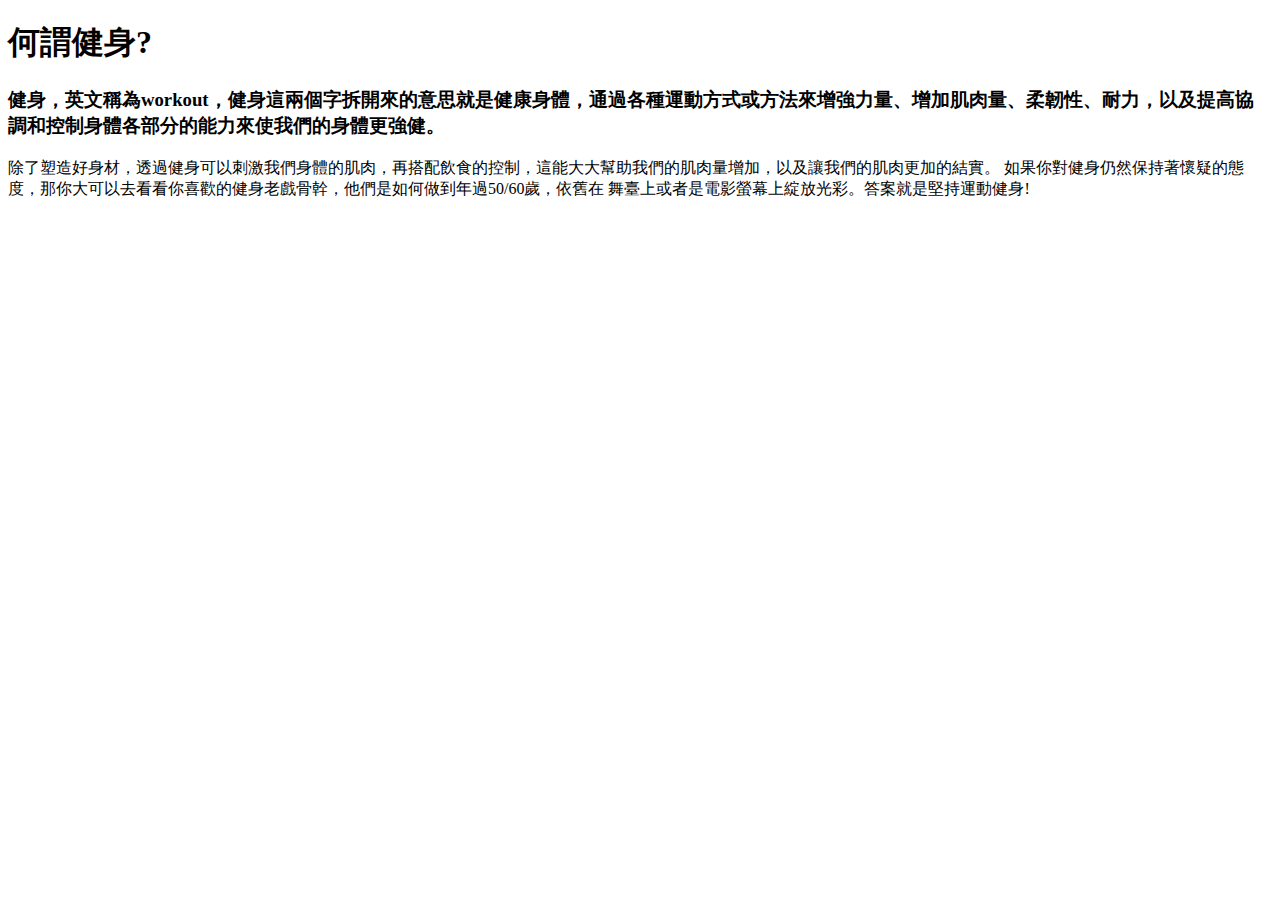
==== index.html @ 2b418357 "html" ====
<!DOCTYPE html>
<html lang="zh-Hant">
<head>
    <meta charset="utf-8">
    <title>健身網站</title>
</head>

<body>
    <!-- 註解語法 -->
    <!-- 顯示資訊 -->
    <h1>何謂健身?</h1>

    <h3>健身，英文稱為workout，健身這兩個字拆開來的意思就是健康身體，通過各種運動方式或方法來增強力量、增加肌肉量、柔韌性、耐力，以及提高協調和控制身體各部分的能力來使我們的身體更強健。</h3>

    <p>除了塑造好身材，透過健身可以刺激我們身體的肌肉，再搭配飲食的控制，這能大大幫助我們的肌肉量增加，以及讓我們的肌肉更加的結實。

    如果你對健身仍然保持著懷疑的態度，那你大可以去看看你喜歡的健身老戲骨幹，他們是如何做到年過50/60歲，依舊在
    舞臺上或者是電影螢幕上綻放光彩。答案就是堅持運動健身!</p>
</body>

</html>
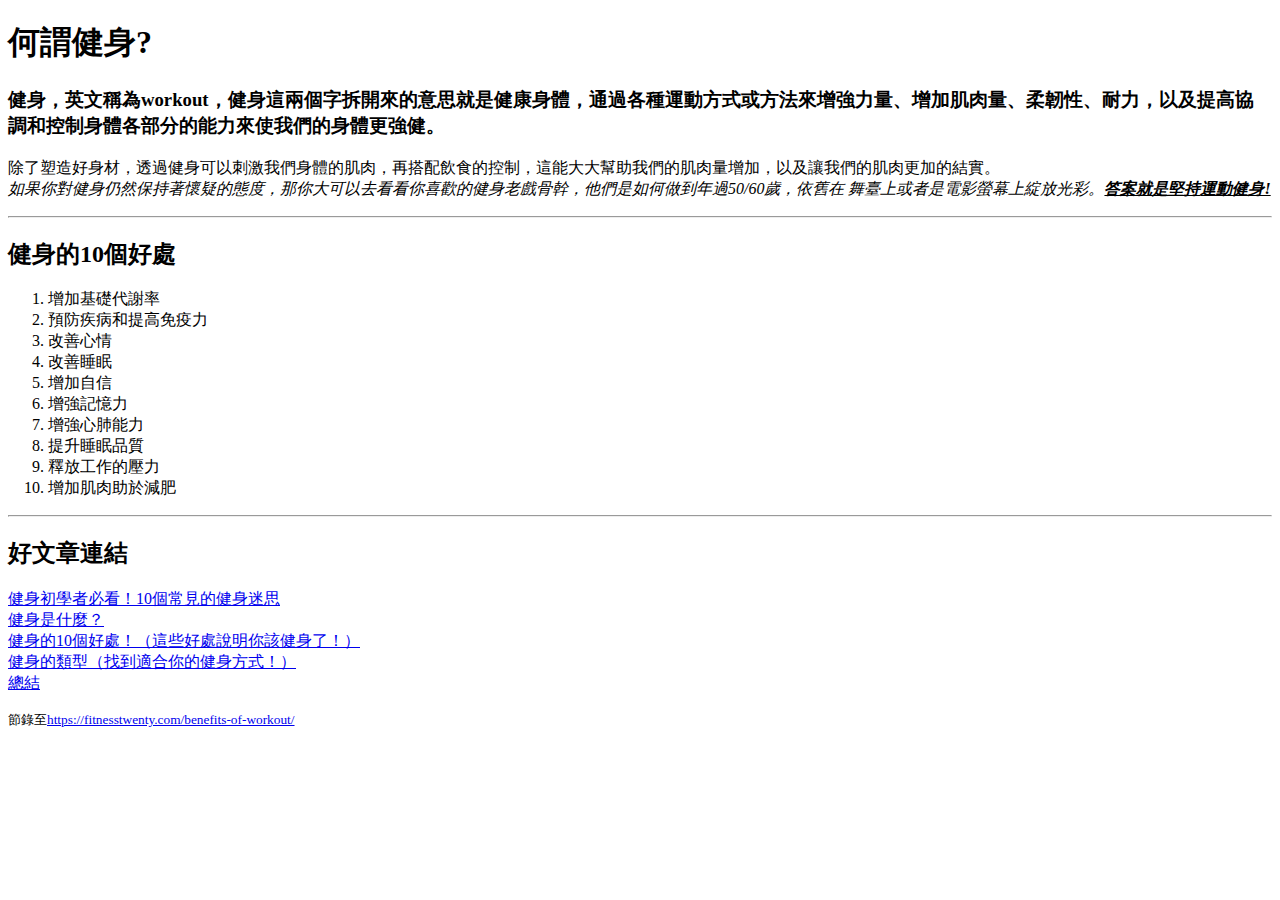
==== commit 4a87ee13: "完成基礎網頁到a標籤" ====
--- a/index.html
+++ b/index.html
@@ -12,10 +12,33 @@
 
     <h3>健身，英文稱為workout，健身這兩個字拆開來的意思就是健康身體，通過各種運動方式或方法來增強力量、增加肌肉量、柔韌性、耐力，以及提高協調和控制身體各部分的能力來使我們的身體更強健。</h3>
 
-    <p>除了塑造好身材，透過健身可以刺激我們身體的肌肉，再搭配飲食的控制，這能大大幫助我們的肌肉量增加，以及讓我們的肌肉更加的結實。
+    <p>除了塑造好身材，透過健身可以刺激我們身體的肌肉，再搭配飲食的控制，這能大大幫助我們的肌肉量增加，以及讓我們的肌肉更加的結實。<br>
 
-    如果你對健身仍然保持著懷疑的態度，那你大可以去看看你喜歡的健身老戲骨幹，他們是如何做到年過50/60歲，依舊在
-    舞臺上或者是電影螢幕上綻放光彩。答案就是堅持運動健身!</p>
+    <em>如果你對健身仍然保持著懷疑的態度，那你大可以去看看你喜歡的健身老戲骨幹，他們是如何做到年過50/60歲，依舊在
+    舞臺上或者是電影螢幕上綻放光彩。<b><u>答案就是堅持<span>運動健身!</span></u></b></em></p>
+    <hr>
+    <h2>健身的10個好處</h2>
+    <ol>
+        <li>增加基礎代謝率</li>
+        <li>預防疾病和提高免疫力</li>
+        <li>改善心情</li>
+        <li>改善睡眠</li>
+        <li>增加自信</li>
+        <li>增強記憶力</li>
+        <li>增強心肺能力</li>
+        <li>提升睡眠品質</li>
+        <li>釋放工作的壓力</li>
+        <li>增加肌肉助於減肥</li>
+    </ol>
+    <hr>
+    <h2>好文章連結</h2>
+    <a href="https://www.fe-amart.com.tw/index.php/life-style/life-info/secret-recipe/hero-6" target="_blank">健身初學者必看！10個常見的健身迷思</a><br>
+    <a href="https://fitnesstwenty.com/benefits-of-workout/#%E5%81%A5%E8%BA%AB%E6%98%AF%E4%BB%80%E9%BA%BC%EF%BC%9F" target="_blank">健身是什麼？</a><br>
+    <a href="https://fitnesstwenty.com/benefits-of-workout/#%E5%81%A5%E8%BA%AB%E7%9A%8410%E5%80%8B%E5%A5%BD%E8%99%95%EF%BC%81%EF%BC%88%E9%80%99%E4%BA%9B%E5%A5%BD%E8%99%95%E8%AA%AA%E6%98%8E%E4%BD%A0%E8%A9%B2%E5%81%A5%E8%BA%AB%E4%BA%86%EF%BC%81%EF%BC%89" target="_blank">健身的10個好處！（這些好處說明你該健身了！）</a><br>
+    <a href="https://fitnesstwenty.com/benefits-of-workout/#%E5%81%A5%E8%BA%AB%E7%9A%84%E9%A1%9E%E5%9E%8B%EF%BC%88%E6%89%BE%E5%88%B0%E9%81%A9%E5%90%88%E4%BD%A0%E7%9A%84%E5%81%A5%E8%BA%AB%E6%96%B9%E5%BC%8F%EF%BC%81%EF%BC%89" target="_blank">健身的類型（找到適合你的健身方式！）</a><br>
+    <a href="https://fitnesstwenty.com/benefits-of-workout/#%E7%B8%BD%E7%B5%90" target="_blank">總結</a>
+
+    <p><small>節錄至<a href="https://fitnesstwenty.com/benefits-of-workout/" target="_blank">https://fitnesstwenty.com/benefits-of-workout/</a></small></p>
 </body>
 
 </html>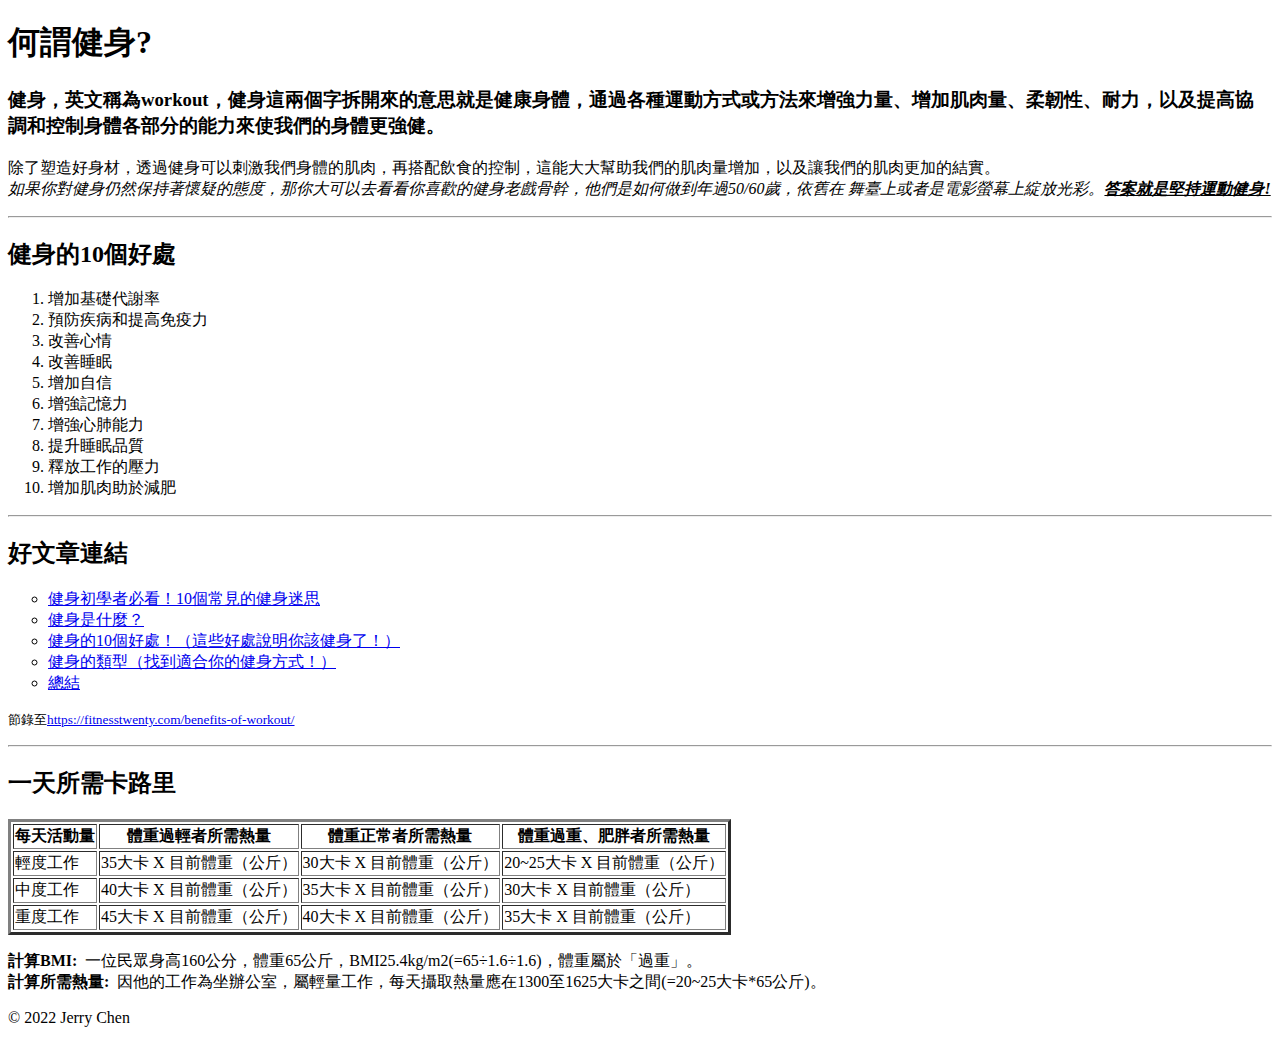
==== commit cebc5c61: "chapter1 finish" ====
--- a/index.html
+++ b/index.html
@@ -32,13 +32,57 @@
     </ol>
     <hr>
     <h2>好文章連結</h2>
-    <a href="https://www.fe-amart.com.tw/index.php/life-style/life-info/secret-recipe/hero-6" target="_blank">健身初學者必看！10個常見的健身迷思</a><br>
-    <a href="https://fitnesstwenty.com/benefits-of-workout/#%E5%81%A5%E8%BA%AB%E6%98%AF%E4%BB%80%E9%BA%BC%EF%BC%9F" target="_blank">健身是什麼？</a><br>
-    <a href="https://fitnesstwenty.com/benefits-of-workout/#%E5%81%A5%E8%BA%AB%E7%9A%8410%E5%80%8B%E5%A5%BD%E8%99%95%EF%BC%81%EF%BC%88%E9%80%99%E4%BA%9B%E5%A5%BD%E8%99%95%E8%AA%AA%E6%98%8E%E4%BD%A0%E8%A9%B2%E5%81%A5%E8%BA%AB%E4%BA%86%EF%BC%81%EF%BC%89" target="_blank">健身的10個好處！（這些好處說明你該健身了！）</a><br>
-    <a href="https://fitnesstwenty.com/benefits-of-workout/#%E5%81%A5%E8%BA%AB%E7%9A%84%E9%A1%9E%E5%9E%8B%EF%BC%88%E6%89%BE%E5%88%B0%E9%81%A9%E5%90%88%E4%BD%A0%E7%9A%84%E5%81%A5%E8%BA%AB%E6%96%B9%E5%BC%8F%EF%BC%81%EF%BC%89" target="_blank">健身的類型（找到適合你的健身方式！）</a><br>
-    <a href="https://fitnesstwenty.com/benefits-of-workout/#%E7%B8%BD%E7%B5%90" target="_blank">總結</a>
+    <ul style="list-style-type:circle">
 
+        <li><a href="https://www.fe-amart.com.tw/index.php/life-style/life-info/secret-recipe/hero-6" target="_blank">健身初學者必看！10個常見的健身迷思</a><br></li>
+        <li><a href="https://fitnesstwenty.com/benefits-of-workout/#%E5%81%A5%E8%BA%AB%E6%98%AF%E4%BB%80%E9%BA%BC%EF%BC%9F" target="_blank">健身是什麼？</a><br></li>
+        <li><a href="https://fitnesstwenty.com/benefits-of-workout/#%E5%81%A5%E8%BA%AB%E7%9A%8410%E5%80%8B%E5%A5%BD%E8%99%95%EF%BC%81%EF%BC%88%E9%80%99%E4%BA%9B%E5%A5%BD%E8%99%95%E8%AA%AA%E6%98%8E%E4%BD%A0%E8%A9%B2%E5%81%A5%E8%BA%AB%E4%BA%86%EF%BC%81%EF%BC%89" target="_blank">健身的10個好處！（這些好處說明你該健身了！）</a><br></li>
+        <li><a href="https://fitnesstwenty.com/benefits-of-workout/#%E5%81%A5%E8%BA%AB%E7%9A%84%E9%A1%9E%E5%9E%8B%EF%BC%88%E6%89%BE%E5%88%B0%E9%81%A9%E5%90%88%E4%BD%A0%E7%9A%84%E5%81%A5%E8%BA%AB%E6%96%B9%E5%BC%8F%EF%BC%81%EF%BC%89" target="_blank">健身的類型（找到適合你的健身方式！）</a><br></li>
+        <li><a href="https://fitnesstwenty.com/benefits-of-workout/#%E7%B8%BD%E7%B5%90" target="_blank">總結</a></li>
+    
+    </ul>
     <p><small>節錄至<a href="https://fitnesstwenty.com/benefits-of-workout/" target="_blank">https://fitnesstwenty.com/benefits-of-workout/</a></small></p>
+
+    <hr>
+    <h2>一天所需卡路里</h2>
+    <table border="3">
+        <thead>
+            <tr>
+                <th>每天活動量</th>
+                <th>體重過輕者所需熱量</th>
+                <th>體重正常者所需熱量</th>
+                <th>體重過重、肥胖者所需熱量</th>
+            </tr>
+        </thead>
+        <tbody>
+            <tr>			
+                <td>輕度工作</td>
+                <td>35大卡 X 目前體重（公斤）</td>
+                <td>30大卡 X 目前體重（公斤）</td>
+                <td>20~25大卡 X 目前體重（公斤）</td>
+            </tr>
+            <tr>
+                <td>中度工作</td>
+                <td>40大卡 X 目前體重（公斤）</td>
+                <td>35大卡 X 目前體重（公斤）</td>
+                <td>30大卡 X 目前體重（公斤）</td>
+            </tr>
+            <tr>
+                <td>重度工作</td>
+                <td>45大卡 X 目前體重（公斤）</td>
+                <td>40大卡 X 目前體重（公斤）</td>
+                <td>35大卡 X 目前體重（公斤）</td>
+            </tr>
+        </tbody>
+    </table>
+    <p>
+        <b>計算BMI:</b>&nbsp;
+            一位民眾身高160公分，體重65公斤，BMI25.4kg/m2(=65÷1.6÷1.6)，體重屬於「過重」。<br>
+        <b>計算所需熱量:</b>&nbsp;
+            因他的工作為坐辦公室，屬輕量工作，每天攝取熱量應在1300至1625大卡之間(=20~25大卡*65公斤)。
+    </p>
+
+    <p>&copy; 2022 Jerry Chen</p>
 </body>
 
 </html>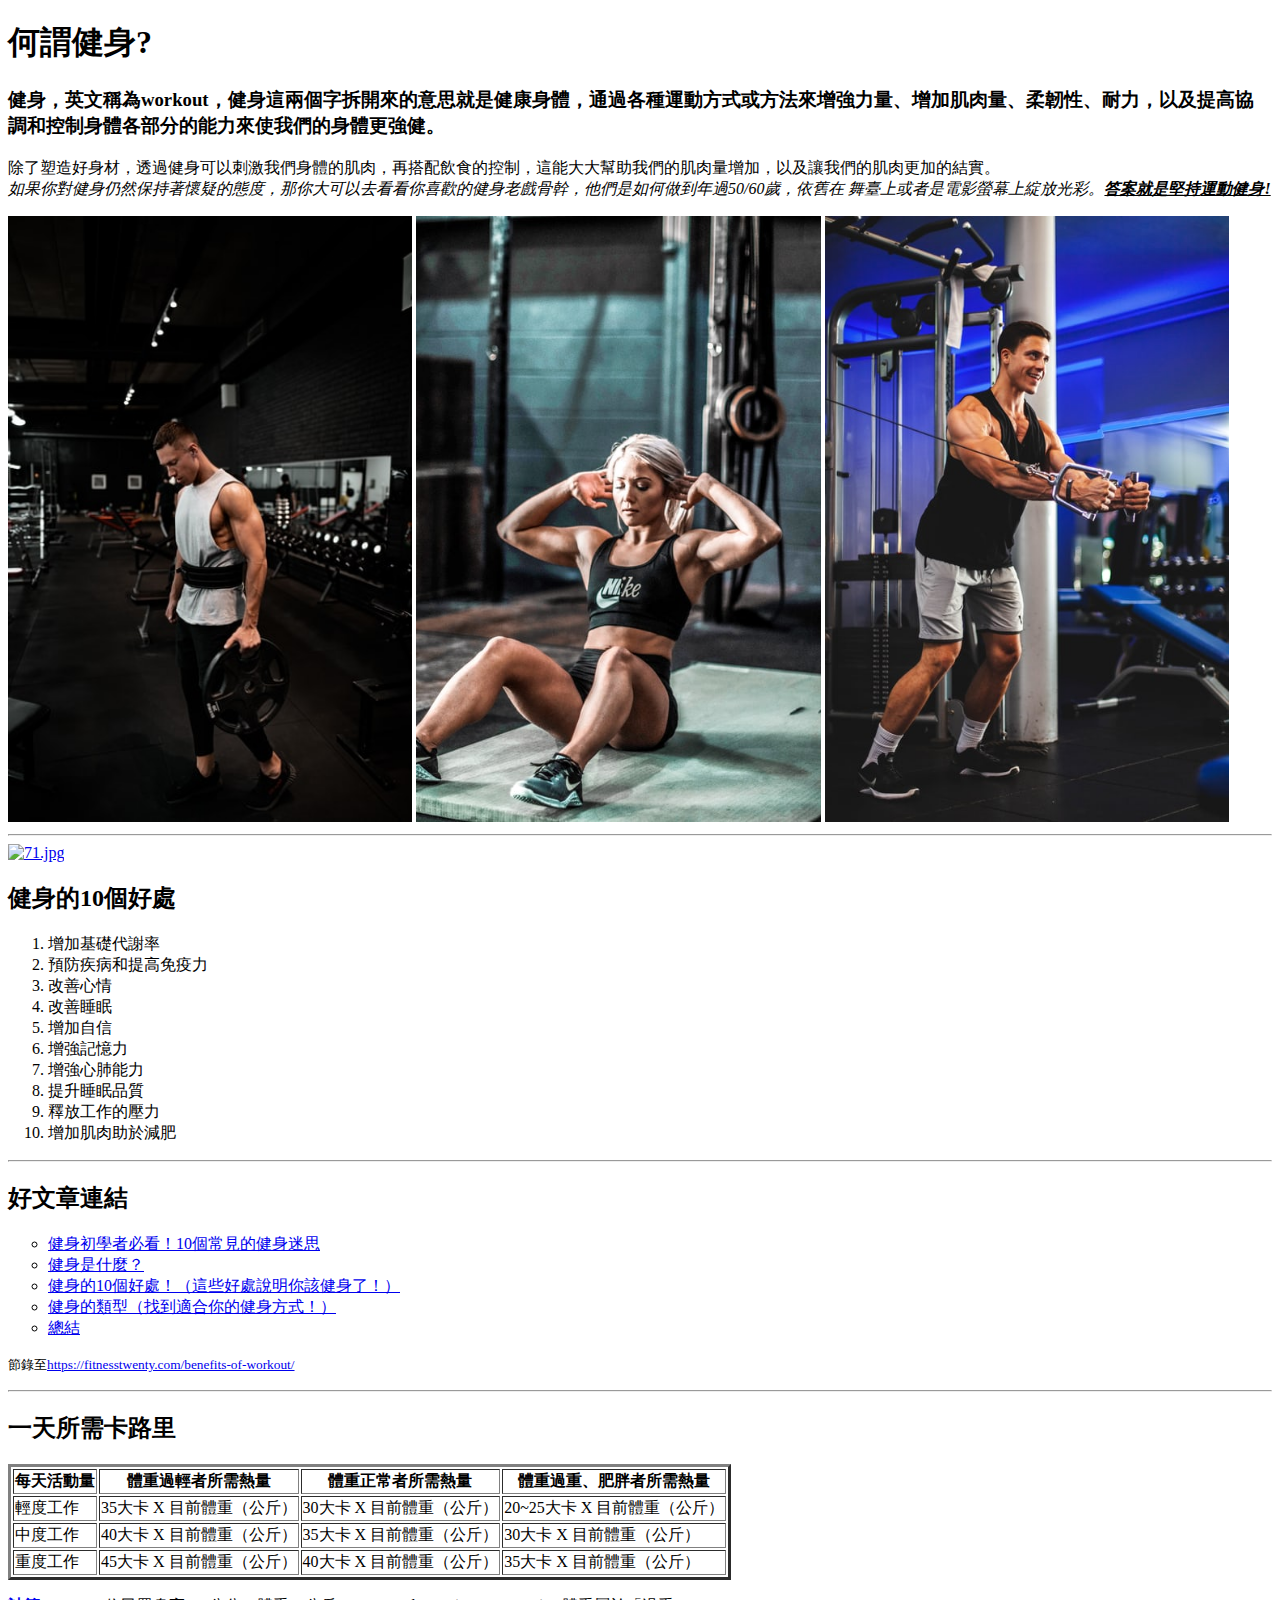
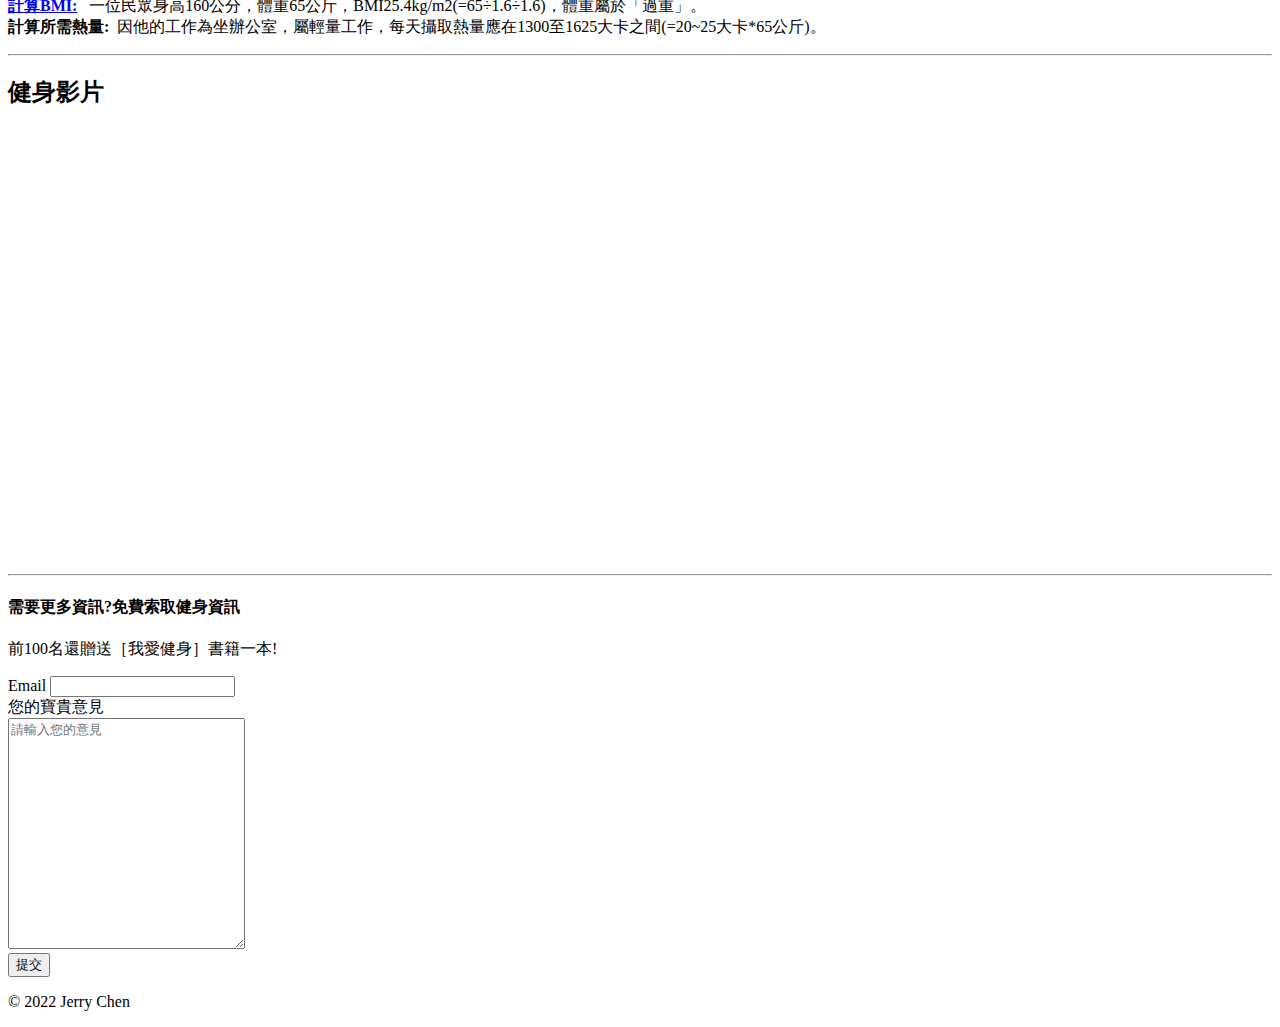
==== commit 881fcb8d: "chapter2 finish" ====
--- a/index.html
+++ b/index.html
@@ -1,88 +1,185 @@
 <!DOCTYPE html>
 <html lang="zh-Hant">
-<head>
-    <meta charset="utf-8">
+  <head>
+    <meta charset="utf-8" />
     <title>健身網站</title>
-</head>
+  </head>
 
-<body>
+  <body>
     <!-- 註解語法 -->
     <!-- 顯示資訊 -->
     <h1>何謂健身?</h1>
 
-    <h3>健身，英文稱為workout，健身這兩個字拆開來的意思就是健康身體，通過各種運動方式或方法來增強力量、增加肌肉量、柔韌性、耐力，以及提高協調和控制身體各部分的能力來使我們的身體更強健。</h3>
+    <h3>
+      健身，英文稱為workout，健身這兩個字拆開來的意思就是健康身體，通過各種運動方式或方法來增強力量、增加肌肉量、柔韌性、耐力，以及提高協調和控制身體各部分的能力來使我們的身體更強健。
+    </h3>
 
-    <p>除了塑造好身材，透過健身可以刺激我們身體的肌肉，再搭配飲食的控制，這能大大幫助我們的肌肉量增加，以及讓我們的肌肉更加的結實。<br>
+    <p>
+      除了塑造好身材，透過健身可以刺激我們身體的肌肉，再搭配飲食的控制，這能大大幫助我們的肌肉量增加，以及讓我們的肌肉更加的結實。<br />
 
-    <em>如果你對健身仍然保持著懷疑的態度，那你大可以去看看你喜歡的健身老戲骨幹，他們是如何做到年過50/60歲，依舊在
-    舞臺上或者是電影螢幕上綻放光彩。<b><u>答案就是堅持<span>運動健身!</span></u></b></em></p>
-    <hr>
+      <em
+        >如果你對健身仍然保持著懷疑的態度，那你大可以去看看你喜歡的健身老戲骨幹，他們是如何做到年過50/60歲，依舊在
+        舞臺上或者是電影螢幕上綻放光彩。<b
+          ><u>答案就是堅持<span>運動健身!</span></u></b
+        ></em
+      >
+    </p>
+
+    <img src="./image/pic-1.jpg" alt="pic-1.jpg" width="32%" />
+    <img src="./image/pic-2.jpg" alt="pic-2.jpg" width="32%" />
+    <img src="./image/pic-3.jpg" alt="pic-3.jpg" width="32%" />
+
+    <hr />
+    <a href="https://fitnesstwenty.com/benefits-of-workout/" target="_blank">
+      <img
+        src="https://fitnesstwenty.com/wp-content/uploads/2020/10/71-1024x320.jpg"
+        alt="71.jpg"
+        width="100%"
+      />
+    </a>
     <h2>健身的10個好處</h2>
     <ol>
-        <li>增加基礎代謝率</li>
-        <li>預防疾病和提高免疫力</li>
-        <li>改善心情</li>
-        <li>改善睡眠</li>
-        <li>增加自信</li>
-        <li>增強記憶力</li>
-        <li>增強心肺能力</li>
-        <li>提升睡眠品質</li>
-        <li>釋放工作的壓力</li>
-        <li>增加肌肉助於減肥</li>
+      <li>增加基礎代謝率</li>
+      <li>預防疾病和提高免疫力</li>
+      <li>改善心情</li>
+      <li>改善睡眠</li>
+      <li>增加自信</li>
+      <li>增強記憶力</li>
+      <li>增強心肺能力</li>
+      <li>提升睡眠品質</li>
+      <li>釋放工作的壓力</li>
+      <li>增加肌肉助於減肥</li>
     </ol>
-    <hr>
+    <hr />
     <h2>好文章連結</h2>
-    <ul style="list-style-type:circle">
+    <ul style="list-style-type: circle">
+      <li>
+        <a
+          href="https://www.fe-amart.com.tw/index.php/life-style/life-info/secret-recipe/hero-6"
+          target="_blank"
+          >健身初學者必看！10個常見的健身迷思</a
+        ><br />
+      </li>
+      <li>
+        <a
+          href="https://fitnesstwenty.com/benefits-of-workout/#%E5%81%A5%E8%BA%AB%E6%98%AF%E4%BB%80%E9%BA%BC%EF%BC%9F"
+          target="_blank"
+          >健身是什麼？</a
+        ><br />
+      </li>
+      <li>
+        <a
+          href="https://fitnesstwenty.com/benefits-of-workout/#%E5%81%A5%E8%BA%AB%E7%9A%8410%E5%80%8B%E5%A5%BD%E8%99%95%EF%BC%81%EF%BC%88%E9%80%99%E4%BA%9B%E5%A5%BD%E8%99%95%E8%AA%AA%E6%98%8E%E4%BD%A0%E8%A9%B2%E5%81%A5%E8%BA%AB%E4%BA%86%EF%BC%81%EF%BC%89"
+          target="_blank"
+          >健身的10個好處！（這些好處說明你該健身了！）</a
+        ><br />
+      </li>
+      <li>
+        <a
+          href="https://fitnesstwenty.com/benefits-of-workout/#%E5%81%A5%E8%BA%AB%E7%9A%84%E9%A1%9E%E5%9E%8B%EF%BC%88%E6%89%BE%E5%88%B0%E9%81%A9%E5%90%88%E4%BD%A0%E7%9A%84%E5%81%A5%E8%BA%AB%E6%96%B9%E5%BC%8F%EF%BC%81%EF%BC%89"
+          target="_blank"
+          >健身的類型（找到適合你的健身方式！）</a
+        ><br />
+      </li>
+      <li>
+        <a
+          href="https://fitnesstwenty.com/benefits-of-workout/#%E7%B8%BD%E7%B5%90"
+          target="_blank"
+          >總結</a
+        >
+      </li>
+    </ul>
+    <p>
+      <small
+        >節錄至<a
+          href="https://fitnesstwenty.com/benefits-of-workout/"
+          target="_blank"
+          >https://fitnesstwenty.com/benefits-of-workout/</a
+        ></small
+      >
+    </p>
 
-        <li><a href="https://www.fe-amart.com.tw/index.php/life-style/life-info/secret-recipe/hero-6" target="_blank">健身初學者必看！10個常見的健身迷思</a><br></li>
-        <li><a href="https://fitnesstwenty.com/benefits-of-workout/#%E5%81%A5%E8%BA%AB%E6%98%AF%E4%BB%80%E9%BA%BC%EF%BC%9F" target="_blank">健身是什麼？</a><br></li>
-        <li><a href="https://fitnesstwenty.com/benefits-of-workout/#%E5%81%A5%E8%BA%AB%E7%9A%8410%E5%80%8B%E5%A5%BD%E8%99%95%EF%BC%81%EF%BC%88%E9%80%99%E4%BA%9B%E5%A5%BD%E8%99%95%E8%AA%AA%E6%98%8E%E4%BD%A0%E8%A9%B2%E5%81%A5%E8%BA%AB%E4%BA%86%EF%BC%81%EF%BC%89" target="_blank">健身的10個好處！（這些好處說明你該健身了！）</a><br></li>
-        <li><a href="https://fitnesstwenty.com/benefits-of-workout/#%E5%81%A5%E8%BA%AB%E7%9A%84%E9%A1%9E%E5%9E%8B%EF%BC%88%E6%89%BE%E5%88%B0%E9%81%A9%E5%90%88%E4%BD%A0%E7%9A%84%E5%81%A5%E8%BA%AB%E6%96%B9%E5%BC%8F%EF%BC%81%EF%BC%89" target="_blank">健身的類型（找到適合你的健身方式！）</a><br></li>
-        <li><a href="https://fitnesstwenty.com/benefits-of-workout/#%E7%B8%BD%E7%B5%90" target="_blank">總結</a></li>
-    
-    </ul>
-    <p><small>節錄至<a href="https://fitnesstwenty.com/benefits-of-workout/" target="_blank">https://fitnesstwenty.com/benefits-of-workout/</a></small></p>
-
-    <hr>
+    <hr />
     <h2>一天所需卡路里</h2>
     <table border="3">
-        <thead>
-            <tr>
-                <th>每天活動量</th>
-                <th>體重過輕者所需熱量</th>
-                <th>體重正常者所需熱量</th>
-                <th>體重過重、肥胖者所需熱量</th>
-            </tr>
-        </thead>
-        <tbody>
-            <tr>			
-                <td>輕度工作</td>
-                <td>35大卡 X 目前體重（公斤）</td>
-                <td>30大卡 X 目前體重（公斤）</td>
-                <td>20~25大卡 X 目前體重（公斤）</td>
-            </tr>
-            <tr>
-                <td>中度工作</td>
-                <td>40大卡 X 目前體重（公斤）</td>
-                <td>35大卡 X 目前體重（公斤）</td>
-                <td>30大卡 X 目前體重（公斤）</td>
-            </tr>
-            <tr>
-                <td>重度工作</td>
-                <td>45大卡 X 目前體重（公斤）</td>
-                <td>40大卡 X 目前體重（公斤）</td>
-                <td>35大卡 X 目前體重（公斤）</td>
-            </tr>
-        </tbody>
+      <thead>
+        <tr>
+          <th>每天活動量</th>
+          <th>體重過輕者所需熱量</th>
+          <th>體重正常者所需熱量</th>
+          <th>體重過重、肥胖者所需熱量</th>
+        </tr>
+      </thead>
+      <tbody>
+        <tr>
+          <td>輕度工作</td>
+          <td>35大卡 X 目前體重（公斤）</td>
+          <td>30大卡 X 目前體重（公斤）</td>
+          <td>20~25大卡 X 目前體重（公斤）</td>
+        </tr>
+        <tr>
+          <td>中度工作</td>
+          <td>40大卡 X 目前體重（公斤）</td>
+          <td>35大卡 X 目前體重（公斤）</td>
+          <td>30大卡 X 目前體重（公斤）</td>
+        </tr>
+        <tr>
+          <td>重度工作</td>
+          <td>45大卡 X 目前體重（公斤）</td>
+          <td>40大卡 X 目前體重（公斤）</td>
+          <td>35大卡 X 目前體重（公斤）</td>
+        </tr>
+      </tbody>
     </table>
     <p>
-        <b>計算BMI:</b>&nbsp;
-            一位民眾身高160公分，體重65公斤，BMI25.4kg/m2(=65÷1.6÷1.6)，體重屬於「過重」。<br>
-        <b>計算所需熱量:</b>&nbsp;
-            因他的工作為坐辦公室，屬輕量工作，每天攝取熱量應在1300至1625大卡之間(=20~25大卡*65公斤)。
+      <a href="./bmi.html"><b>計算BMI:</b></a>
+      &nbsp;
+      一位民眾身高160公分，體重65公斤，BMI25.4kg/m2(=65÷1.6÷1.6)，體重屬於「過重」。<br />
+      <b>計算所需熱量:</b>&nbsp;
+      因他的工作為坐辦公室，屬輕量工作，每天攝取熱量應在1300至1625大卡之間(=20~25大卡*65公斤)。
     </p>
+    <hr />
+    <h2>健身影片</h2>
+    <iframe
+      width="48%"
+      height="434"
+      src="https://www.youtube.com/embed/20uf1EcGqjY"
+      title="YouTube video player"
+      frameborder="0"
+      allow="accelerometer; autoplay; clipboard-write; encrypted-media; gyroscope; picture-in-picture"
+      allowfullscreen
+    ></iframe>
+
+    <iframe
+      width="48%"
+      height="434"
+      src="https://www.youtube.com/embed/Vb287LMSwlw"
+      title="YouTube video player"
+      frameborder="0"
+      allow="accelerometer; autoplay; clipboard-write; encrypted-media; gyroscope; picture-in-picture"
+      allowfullscreen
+    ></iframe>
+
+    <hr />
+    <!-- <video src="./video/sample-mp4-file.mp4" width="90%" controls></video> -->
+    <h4>需要更多資訊?免費索取健身資訊</h4>
+    <p>前100名還贈送［我愛健身］書籍一本!</p>
+
+    <form action="" method="get">
+      <label for="email">Email</label>
+      <input type="email" id="email" required /><br />
+      <label for="info">您的寶貴意見</label><br />
+      <textarea
+        name="info"
+        id="info"
+        cols="27"
+        rows="15"
+        placeholder="請輸入您的意見"
+      ></textarea>
+      <br />
+      <button type="submit">提交</button>
+    </form>
 
     <p>&copy; 2022 Jerry Chen</p>
-</body>
-
-</html>+  </body>
+</html>
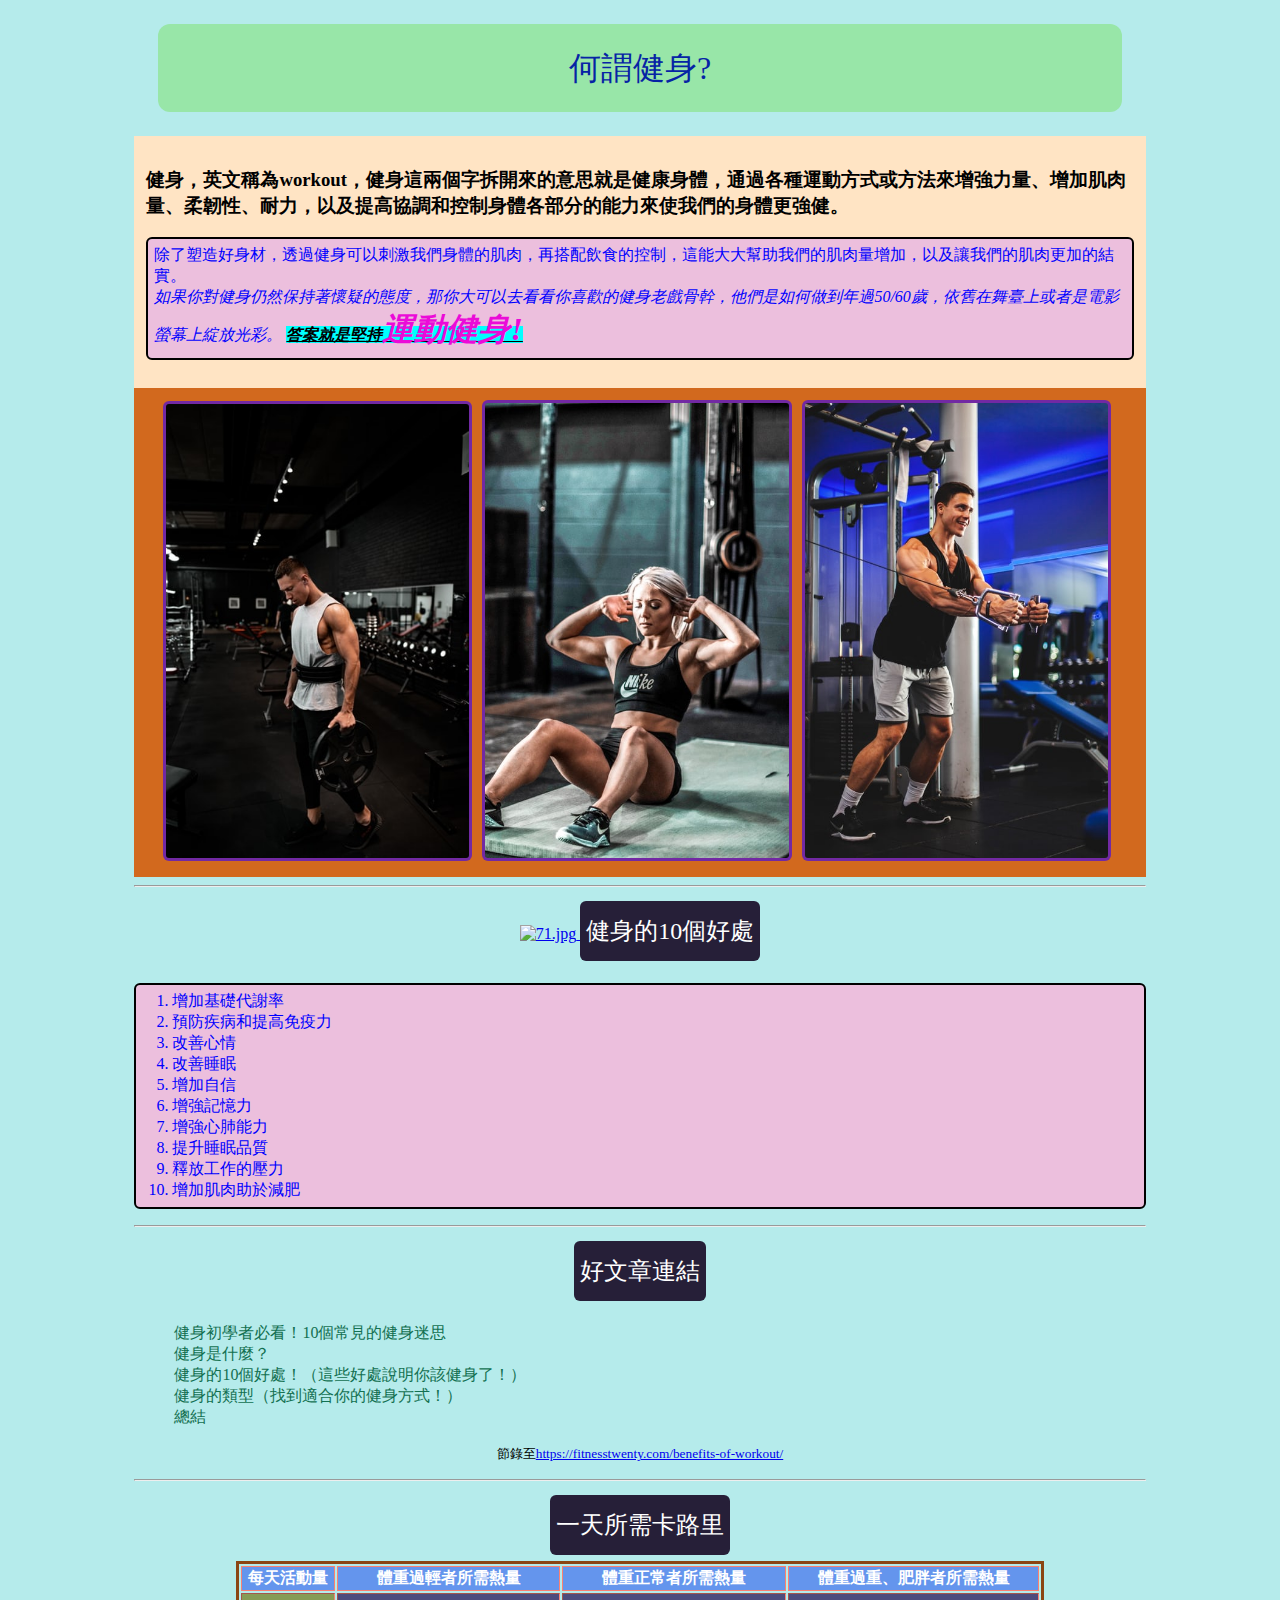
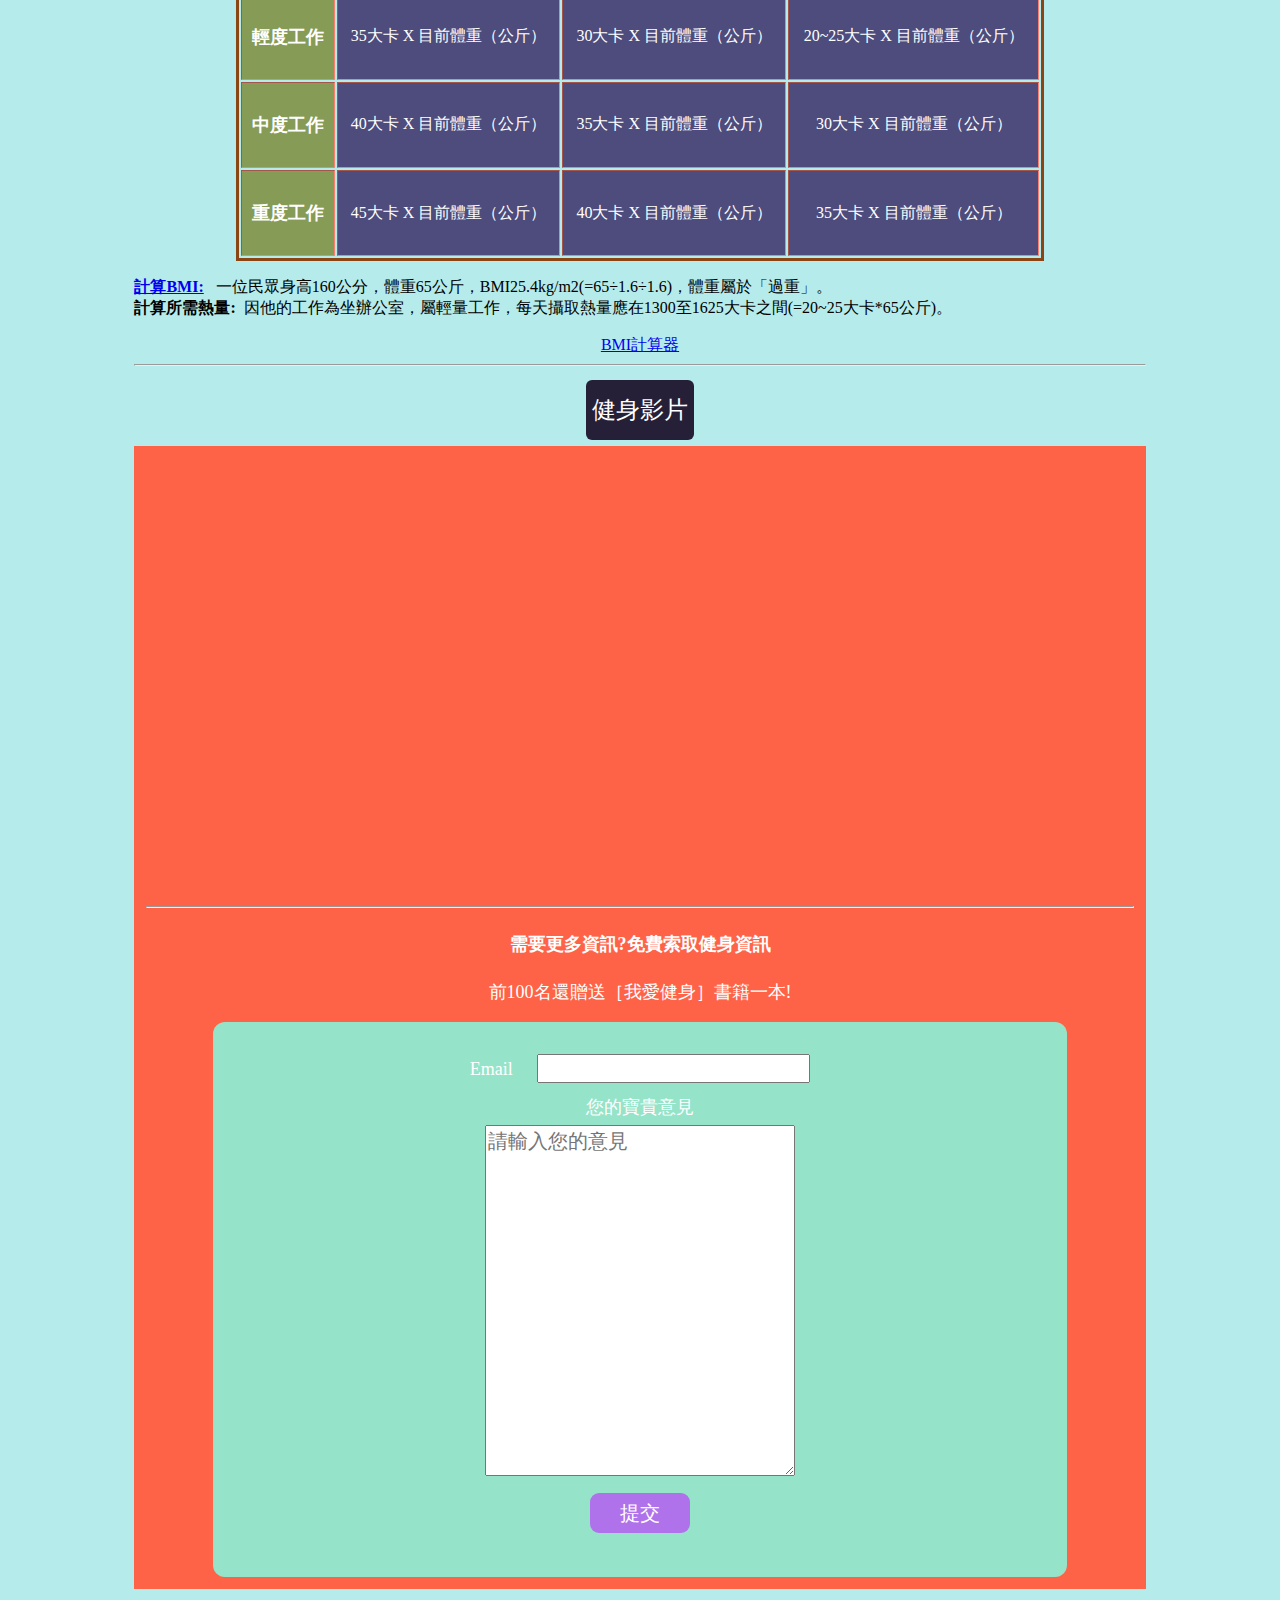
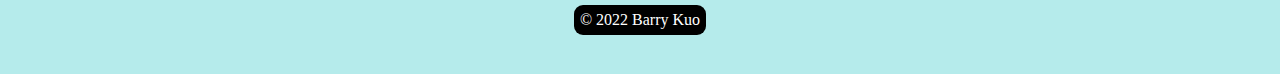
==== commit 112d3772: "chapter-1" ====
--- a/index.html
+++ b/index.html
@@ -3,183 +3,207 @@
   <head>
     <meta charset="utf-8" />
     <title>健身網站</title>
+    <link rel="stylesheet" href="./css/style.css" />
+    <style></style>
   </head>
 
   <body>
     <!-- 註解語法 -->
     <!-- 顯示資訊 -->
-    <h1>何謂健身?</h1>
-
-    <h3>
-      健身，英文稱為workout，健身這兩個字拆開來的意思就是健康身體，通過各種運動方式或方法來增強力量、增加肌肉量、柔韌性、耐力，以及提高協調和控制身體各部分的能力來使我們的身體更強健。
-    </h3>
-
-    <p>
-      除了塑造好身材，透過健身可以刺激我們身體的肌肉，再搭配飲食的控制，這能大大幫助我們的肌肉量增加，以及讓我們的肌肉更加的結實。<br />
-
-      <em
-        >如果你對健身仍然保持著懷疑的態度，那你大可以去看看你喜歡的健身老戲骨幹，他們是如何做到年過50/60歲，依舊在
-        舞臺上或者是電影螢幕上綻放光彩。<b
-          ><u>答案就是堅持<span>運動健身!</span></u></b
-        ></em
+    <div id="container">
+      <div id="title">何謂健身?</div>
+
+      <div class="text-1">
+        <h3>
+          健身，英文稱為workout，健身這兩個字拆開來的意思就是健康身體，通過各種運動方式或方法來增強力量、增加肌肉量、柔韌性、耐力，以及提高協調和控制身體各部分的能力來使我們的身體更強健。
+        </h3>
+
+        <p class="text-2">
+          除了塑造好身材，透過健身可以刺激我們身體的肌肉，再搭配飲食的控制，這能大大幫助我們的肌肉量增加，以及讓我們的肌肉更加的結實。<br />
+          <em>
+            如果你對健身仍然保持著懷疑的態度，那你大可以去看看你喜歡的健身老戲骨幹，他們是如何做到年過50/60歲，依舊在舞臺上或者是電影螢幕上綻放光彩。
+            <mark>
+              <b>
+                <u>答案就是堅持<span class="text-3">運動健身!</span></u>
+              </b>
+            </mark>
+          </em>
+        </p>
+      </div>
+
+      <div id="image">
+        <img src="./image/pic-1.jpg" alt="pic-1.jpg" width="30%" />
+        <img src="./image/pic-2.jpg" alt="pic-2.jpg" width="30%" />
+        <img src="./image/pic-3.jpg" alt="pic-3.jpg" width="30%" />
+      </div>
+
+      <hr />
+      <a href="https://fitnesstwenty.com/benefits-of-workout/" target="_blank">
+        <img
+          src="https://fitnesstwenty.com/wp-content/uploads/2020/10/71-1024x320.jpg"
+          alt="71.jpg"
+          width="100%"
+        />
+      </a>
+      <div class="sub-title">健身的10個好處</div>
+      <ol class="text-1 text-2" style="padding-left: 36px">
+        <li>增加基礎代謝率</li>
+        <li>預防疾病和提高免疫力</li>
+        <li>改善心情</li>
+        <li>改善睡眠</li>
+        <li>增加自信</li>
+        <li>增強記憶力</li>
+        <li>增強心肺能力</li>
+        <li>提升睡眠品質</li>
+        <li>釋放工作的壓力</li>
+        <li>增加肌肉助於減肥</li>
+      </ol>
+      <hr />
+      <div class="sub-title">好文章連結</div>
+      <div class="good-link">
+        <ul style="list-style-type: none">
+          <li>
+            <a
+              href="https://www.fe-amart.com.tw/index.php/life-style/life-info/secret-recipe/hero-6"
+              target="_blank"
+              >健身初學者必看！10個常見的健身迷思 </a
+            ><br />
+          </li>
+          <li>
+            <a
+              href="https://fitnesstwenty.com/benefits-of-workout/#%E5%81%A5%E8%BA%AB%E6%98%AF%E4%BB%80%E9%BA%BC%EF%BC%9F"
+              target="_blank"
+              >健身是什麼？</a
+            ><br />
+          </li>
+          <li>
+            <a
+              href="https://fitnesstwenty.com/benefits-of-workout/#%E5%81%A5%E8%BA%AB%E7%9A%8410%E5%80%8B%E5%A5%BD%E8%99%95%EF%BC%81%EF%BC%88%E9%80%99%E4%BA%9B%E5%A5%BD%E8%99%95%E8%AA%AA%E6%98%8E%E4%BD%A0%E8%A9%B2%E5%81%A5%E8%BA%AB%E4%BA%86%EF%BC%81%EF%BC%89"
+              target="_blank"
+              >健身的10個好處！（這些好處說明你該健身了！）</a
+            ><br />
+          </li>
+          <li>
+            <a
+              href="https://fitnesstwenty.com/benefits-of-workout/#%E5%81%A5%E8%BA%AB%E7%9A%84%E9%A1%9E%E5%9E%8B%EF%BC%88%E6%89%BE%E5%88%B0%E9%81%A9%E5%90%88%E4%BD%A0%E7%9A%84%E5%81%A5%E8%BA%AB%E6%96%B9%E5%BC%8F%EF%BC%81%EF%BC%89"
+              target="_blank"
+              >健身的類型（找到適合你的健身方式！）</a
+            ><br />
+          </li>
+          <li>
+            <a
+              href="https://fitnesstwenty.com/benefits-of-workout/#%E7%B8%BD%E7%B5%90"
+              target="_blank"
+              >總結</a
+            >
+          </li>
+        </ul>
+      </div>
+      <p>
+        <small
+          >節錄至<a
+            href="https://fitnesstwenty.com/benefits-of-workout/"
+            target="_blank"
+            >https://fitnesstwenty.com/benefits-of-workout/</a
+          ></small
+        >
+      </p>
+
+      <hr />
+      <div class="sub-title">一天所需卡路里</div>
+      <table border="3">
+        <thead>
+          <tr>
+            <th>每天活動量</th>
+            <th>體重過輕者所需熱量</th>
+            <th>體重正常者所需熱量</th>
+            <th>體重過重、肥胖者所需熱量</th>
+          </tr>
+        </thead>
+        <tbody>
+          <tr>
+            <td>輕度工作</td>
+            <td>35大卡 X 目前體重（公斤）</td>
+            <td>30大卡 X 目前體重（公斤）</td>
+            <td>20~25大卡 X 目前體重（公斤）</td>
+          </tr>
+          <tr>
+            <td>中度工作</td>
+            <td>40大卡 X 目前體重（公斤）</td>
+            <td>35大卡 X 目前體重（公斤）</td>
+            <td>30大卡 X 目前體重（公斤）</td>
+          </tr>
+          <tr>
+            <td>重度工作</td>
+            <td>45大卡 X 目前體重（公斤）</td>
+            <td>40大卡 X 目前體重（公斤）</td>
+            <td>35大卡 X 目前體重（公斤）</td>
+          </tr>
+        </tbody>
+      </table>
+      <p style="text-align: left">
+        <a href="./bmi.html"><b>計算BMI:</b></a>
+        &nbsp;
+        一位民眾身高160公分，體重65公斤，BMI25.4kg/m2(=65÷1.6÷1.6)，體重屬於「過重」。<br />
+        <b>計算所需熱量:</b>&nbsp;
+        因他的工作為坐辦公室，屬輕量工作，每天攝取熱量應在1300至1625大卡之間(=20~25大卡*65公斤)。
+      </p>
+      <a href="./bmi.html">BMI計算器</a>
+      <hr />
+      <div class="sub-title">健身影片</div>
+      <div id="video">
+        <iframe
+          width="48%"
+          height="434"
+          src="https://www.youtube.com/embed/20uf1EcGqjY"
+          title="YouTube video player"
+          frameborder="0"
+          allow="accelerometer; autoplay; clipboard-write; encrypted-media; gyroscope; picture-in-picture"
+          allowfullscreen
+        ></iframe>
+
+        <iframe
+          width="48%"
+          height="434"
+          src="https://www.youtube.com/embed/Vb287LMSwlw"
+          title="YouTube video player"
+          frameborder="0"
+          allow="accelerometer; autoplay; clipboard-write; encrypted-media; gyroscope; picture-in-picture"
+          allowfullscreen
+        ></iframe>
+
+        <hr />
+        <!-- <video src="./video/sample-mp4-file.mp4" width="90%" controls></video> -->
+        <h4>需要更多資訊?免費索取健身資訊</h4>
+        <p>前100名還贈送［我愛健身］書籍一本!</p>
+
+        <form action="" method="get">
+          <label for="email">Email</label>
+          <input type="email" id="email" required /><br />
+          <label for="info">您的寶貴意見</label><br />
+          <textarea
+            name="info"
+            id="info"
+            cols="24"
+            rows="15"
+            placeholder="請輸入您的意見"
+          ></textarea>
+          <br />
+          <button type="submit">提交</button>
+        </form>
+      </div>
+
+      <p
+        style="
+          background-color: black;
+          color: white;
+          display: inline-block;
+          padding: 6px;
+          border-radius: 9px;
+        "
       >
-    </p>
-
-    <img src="./image/pic-1.jpg" alt="pic-1.jpg" width="32%" />
-    <img src="./image/pic-2.jpg" alt="pic-2.jpg" width="32%" />
-    <img src="./image/pic-3.jpg" alt="pic-3.jpg" width="32%" />
-
-    <hr />
-    <a href="https://fitnesstwenty.com/benefits-of-workout/" target="_blank">
-      <img
-        src="https://fitnesstwenty.com/wp-content/uploads/2020/10/71-1024x320.jpg"
-        alt="71.jpg"
-        width="100%"
-      />
-    </a>
-    <h2>健身的10個好處</h2>
-    <ol>
-      <li>增加基礎代謝率</li>
-      <li>預防疾病和提高免疫力</li>
-      <li>改善心情</li>
-      <li>改善睡眠</li>
-      <li>增加自信</li>
-      <li>增強記憶力</li>
-      <li>增強心肺能力</li>
-      <li>提升睡眠品質</li>
-      <li>釋放工作的壓力</li>
-      <li>增加肌肉助於減肥</li>
-    </ol>
-    <hr />
-    <h2>好文章連結</h2>
-    <ul style="list-style-type: circle">
-      <li>
-        <a
-          href="https://www.fe-amart.com.tw/index.php/life-style/life-info/secret-recipe/hero-6"
-          target="_blank"
-          >健身初學者必看！10個常見的健身迷思</a
-        ><br />
-      </li>
-      <li>
-        <a
-          href="https://fitnesstwenty.com/benefits-of-workout/#%E5%81%A5%E8%BA%AB%E6%98%AF%E4%BB%80%E9%BA%BC%EF%BC%9F"
-          target="_blank"
-          >健身是什麼？</a
-        ><br />
-      </li>
-      <li>
-        <a
-          href="https://fitnesstwenty.com/benefits-of-workout/#%E5%81%A5%E8%BA%AB%E7%9A%8410%E5%80%8B%E5%A5%BD%E8%99%95%EF%BC%81%EF%BC%88%E9%80%99%E4%BA%9B%E5%A5%BD%E8%99%95%E8%AA%AA%E6%98%8E%E4%BD%A0%E8%A9%B2%E5%81%A5%E8%BA%AB%E4%BA%86%EF%BC%81%EF%BC%89"
-          target="_blank"
-          >健身的10個好處！（這些好處說明你該健身了！）</a
-        ><br />
-      </li>
-      <li>
-        <a
-          href="https://fitnesstwenty.com/benefits-of-workout/#%E5%81%A5%E8%BA%AB%E7%9A%84%E9%A1%9E%E5%9E%8B%EF%BC%88%E6%89%BE%E5%88%B0%E9%81%A9%E5%90%88%E4%BD%A0%E7%9A%84%E5%81%A5%E8%BA%AB%E6%96%B9%E5%BC%8F%EF%BC%81%EF%BC%89"
-          target="_blank"
-          >健身的類型（找到適合你的健身方式！）</a
-        ><br />
-      </li>
-      <li>
-        <a
-          href="https://fitnesstwenty.com/benefits-of-workout/#%E7%B8%BD%E7%B5%90"
-          target="_blank"
-          >總結</a
-        >
-      </li>
-    </ul>
-    <p>
-      <small
-        >節錄至<a
-          href="https://fitnesstwenty.com/benefits-of-workout/"
-          target="_blank"
-          >https://fitnesstwenty.com/benefits-of-workout/</a
-        ></small
-      >
-    </p>
-
-    <hr />
-    <h2>一天所需卡路里</h2>
-    <table border="3">
-      <thead>
-        <tr>
-          <th>每天活動量</th>
-          <th>體重過輕者所需熱量</th>
-          <th>體重正常者所需熱量</th>
-          <th>體重過重、肥胖者所需熱量</th>
-        </tr>
-      </thead>
-      <tbody>
-        <tr>
-          <td>輕度工作</td>
-          <td>35大卡 X 目前體重（公斤）</td>
-          <td>30大卡 X 目前體重（公斤）</td>
-          <td>20~25大卡 X 目前體重（公斤）</td>
-        </tr>
-        <tr>
-          <td>中度工作</td>
-          <td>40大卡 X 目前體重（公斤）</td>
-          <td>35大卡 X 目前體重（公斤）</td>
-          <td>30大卡 X 目前體重（公斤）</td>
-        </tr>
-        <tr>
-          <td>重度工作</td>
-          <td>45大卡 X 目前體重（公斤）</td>
-          <td>40大卡 X 目前體重（公斤）</td>
-          <td>35大卡 X 目前體重（公斤）</td>
-        </tr>
-      </tbody>
-    </table>
-    <p>
-      <a href="./bmi.html"><b>計算BMI:</b></a>
-      &nbsp;
-      一位民眾身高160公分，體重65公斤，BMI25.4kg/m2(=65÷1.6÷1.6)，體重屬於「過重」。<br />
-      <b>計算所需熱量:</b>&nbsp;
-      因他的工作為坐辦公室，屬輕量工作，每天攝取熱量應在1300至1625大卡之間(=20~25大卡*65公斤)。
-    </p>
-    <hr />
-    <h2>健身影片</h2>
-    <iframe
-      width="48%"
-      height="434"
-      src="https://www.youtube.com/embed/20uf1EcGqjY"
-      title="YouTube video player"
-      frameborder="0"
-      allow="accelerometer; autoplay; clipboard-write; encrypted-media; gyroscope; picture-in-picture"
-      allowfullscreen
-    ></iframe>
-
-    <iframe
-      width="48%"
-      height="434"
-      src="https://www.youtube.com/embed/Vb287LMSwlw"
-      title="YouTube video player"
-      frameborder="0"
-      allow="accelerometer; autoplay; clipboard-write; encrypted-media; gyroscope; picture-in-picture"
-      allowfullscreen
-    ></iframe>
-
-    <hr />
-    <!-- <video src="./video/sample-mp4-file.mp4" width="90%" controls></video> -->
-    <h4>需要更多資訊?免費索取健身資訊</h4>
-    <p>前100名還贈送［我愛健身］書籍一本!</p>
-
-    <form action="" method="get">
-      <label for="email">Email</label>
-      <input type="email" id="email" required /><br />
-      <label for="info">您的寶貴意見</label><br />
-      <textarea
-        name="info"
-        id="info"
-        cols="27"
-        rows="15"
-        placeholder="請輸入您的意見"
-      ></textarea>
-      <br />
-      <button type="submit">提交</button>
-    </form>
-
-    <p>&copy; 2022 Jerry Chen</p>
+        &copy; 2022 Barry Kuo
+      </p>
+    </div>
   </body>
 </html>
--- a/css/style.css
+++ b/css/style.css
@@ -0,0 +1,166 @@
+#title {
+    color: rgb(6, 35, 165);
+    background-color: hsl(132, 61%, 75%);
+    border-radius: 12px;
+    /* 1rem = 16px */
+    height: 64px;
+    font-size: 32px;
+    line-height: 4rem;
+    margin: 24px;
+    padding: 12px;
+    text-align: center;
+  }
+
+  .sub-title {
+    display: inline-block;
+    color: rgb(255, 255, 255);
+    background-color: hsl(257, 29%, 17%);
+    border-radius: 6px;
+    /* 1rem = 16px */
+    height: 3rem;
+    font-size: 24px;
+    line-height: 3rem;
+    margin: 6px 0px;
+    padding: 6px;
+    font-family: 標楷體;
+  }
+
+  #container {
+    width: 80%;
+    margin: 0px auto;
+    text-align: center;
+  }
+
+  body {
+    background-color: rgb(181, 235, 235);
+    font-family: "Microsoft JhengHei", 標楷體;
+  }
+
+  .text-1 {
+    background-color: bisque;
+    padding: 12px 12px;
+    font-family: 標楷體;
+    text-align: left;
+    font-size: 16px;
+    font-weight: 500;
+  }
+
+  .text-2 {
+    background-color: rgb(236, 191, 221);
+    padding: 6px;
+    color: blue;
+    border-radius: 6px;
+    border: 2px solid black;
+  }
+
+  .text-3 {
+    font-size: 32px;
+    color: rgb(235, 11, 216);
+  }
+
+  mark {
+    background-color: aqua;
+  }
+
+  .good-link {
+    text-align: left;
+  }
+
+  .good-link a {
+    text-decoration: none;
+    color: rgb(19, 112, 81);
+  }
+
+  .good-link a:hover {
+    color: blueviolet;
+  }
+
+  #image {
+    background-color: chocolate;
+    padding: 12px 0;
+  }
+
+  #image img {
+    background-color: rgb(114, 41, 163);
+    padding: 3px;
+    margin-right: 6px;
+    border-radius: 6px;
+  }
+
+  table {
+    width: 80%;
+    margin: 0 auto;
+    height: 300px;
+    text-align: center;
+    font-size: 16px;
+    border: 3px solid saddlebrown;
+  }
+
+  th {
+    border: 1px solid salmon;
+    background-color: cornflowerblue;
+    color: white;
+  }
+
+  tbody {
+    border: 1px solid salmon;
+    background-color: #4d4c7d;
+    color: white;
+    font-size: 16px;
+  }
+
+  td:first-child {
+    font-size: 18px;
+    font-weight: 600;
+    background-color: rgb(134, 155, 85);
+  }
+
+  #video {
+    background-color: tomato;
+    padding: 12px;
+    color: white;
+    font-size: large;
+  }
+
+  input,
+  textarea,
+  button {
+    font-size: 20px;
+    margin-bottom: 12px;
+  }
+
+  form {
+    background-color: rgb(149, 228, 201);
+    padding: 32px;
+    border-radius: 12px;
+    width: 80%;
+    margin: 0 auto;
+  }
+
+  button {
+    background-color: rgb(176, 114, 235);
+    width: 100px;
+    height: 40px;
+    color: white;
+    border-radius: 9px;
+    border: 0;
+  }
+
+  #email {
+    margin-left: 20px;
+    margin-bottom: 12px;
+  }
+
+  #info {
+    margin-top: 6px;
+  }
+  
+  @media screen and (max-width: 800px) {
+    form {
+      width: 80%;
+    }
+
+    button {
+      width: 100px;
+    }
+  }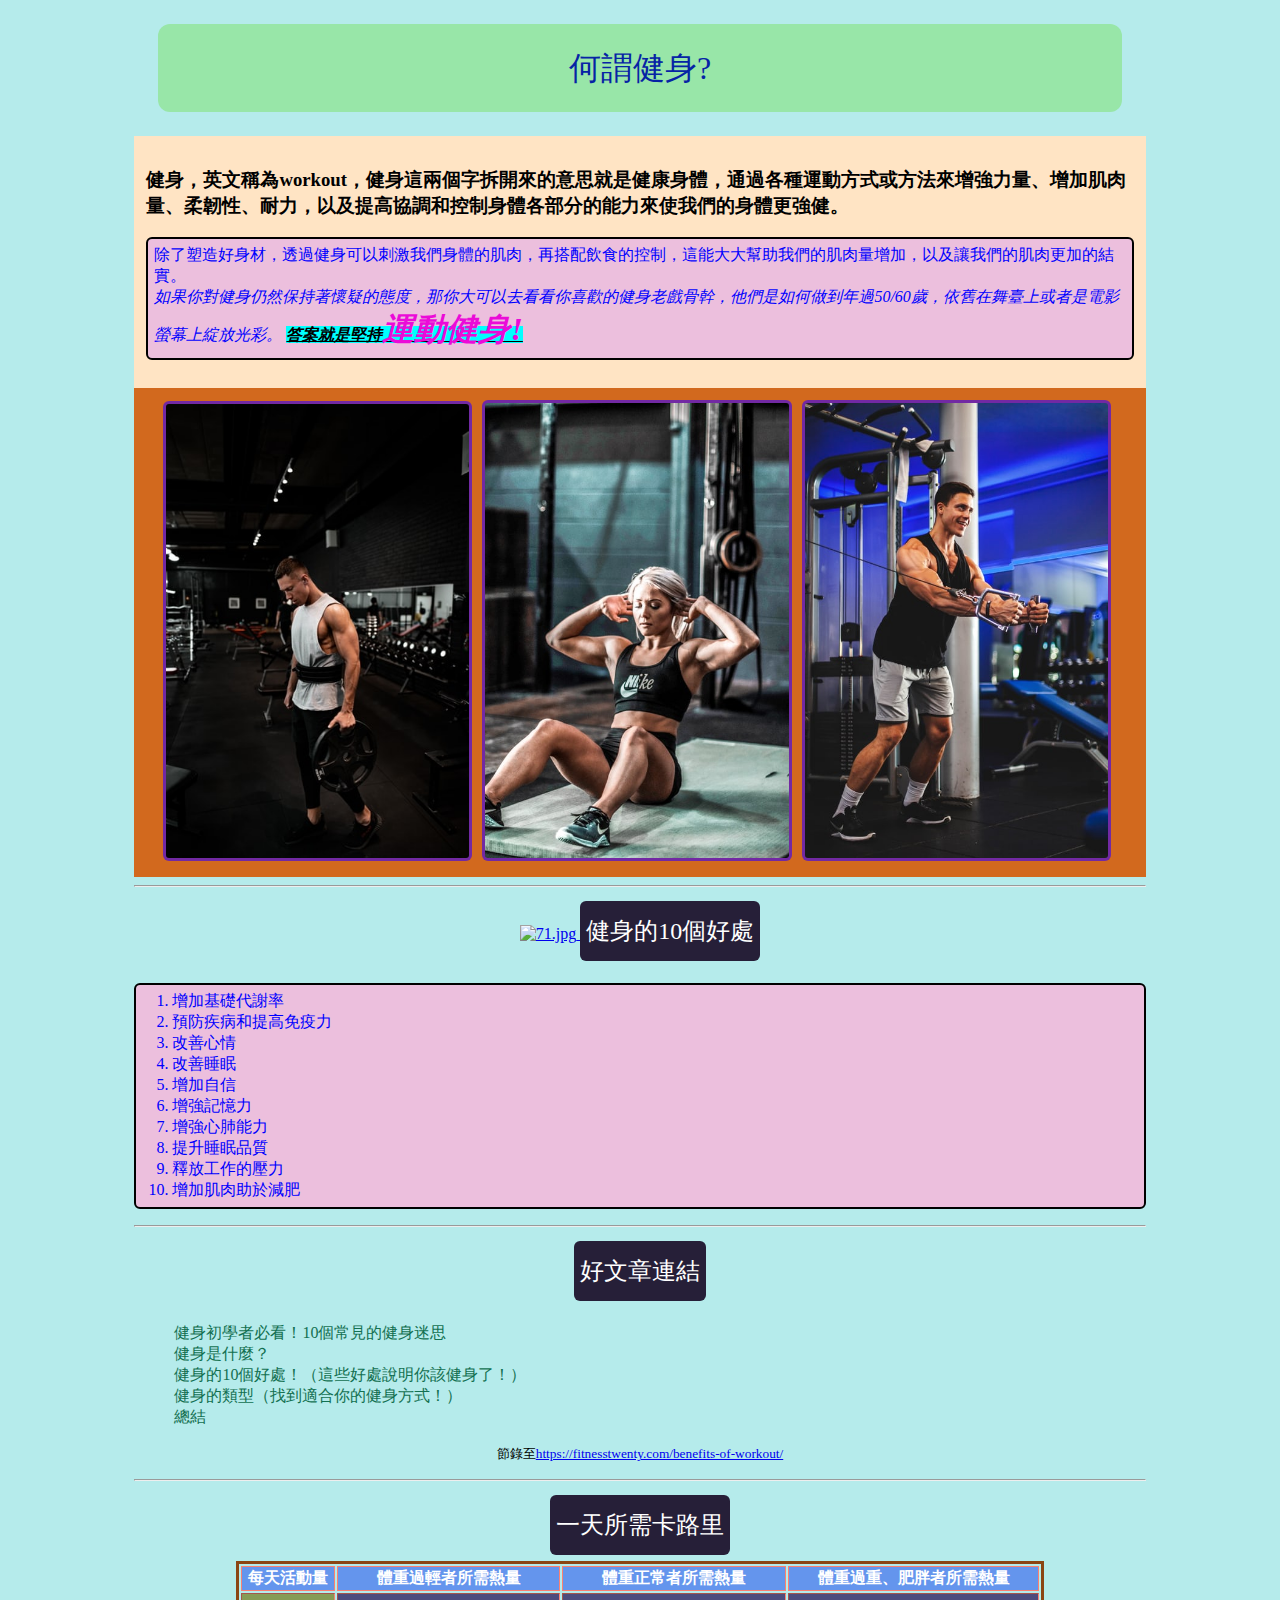
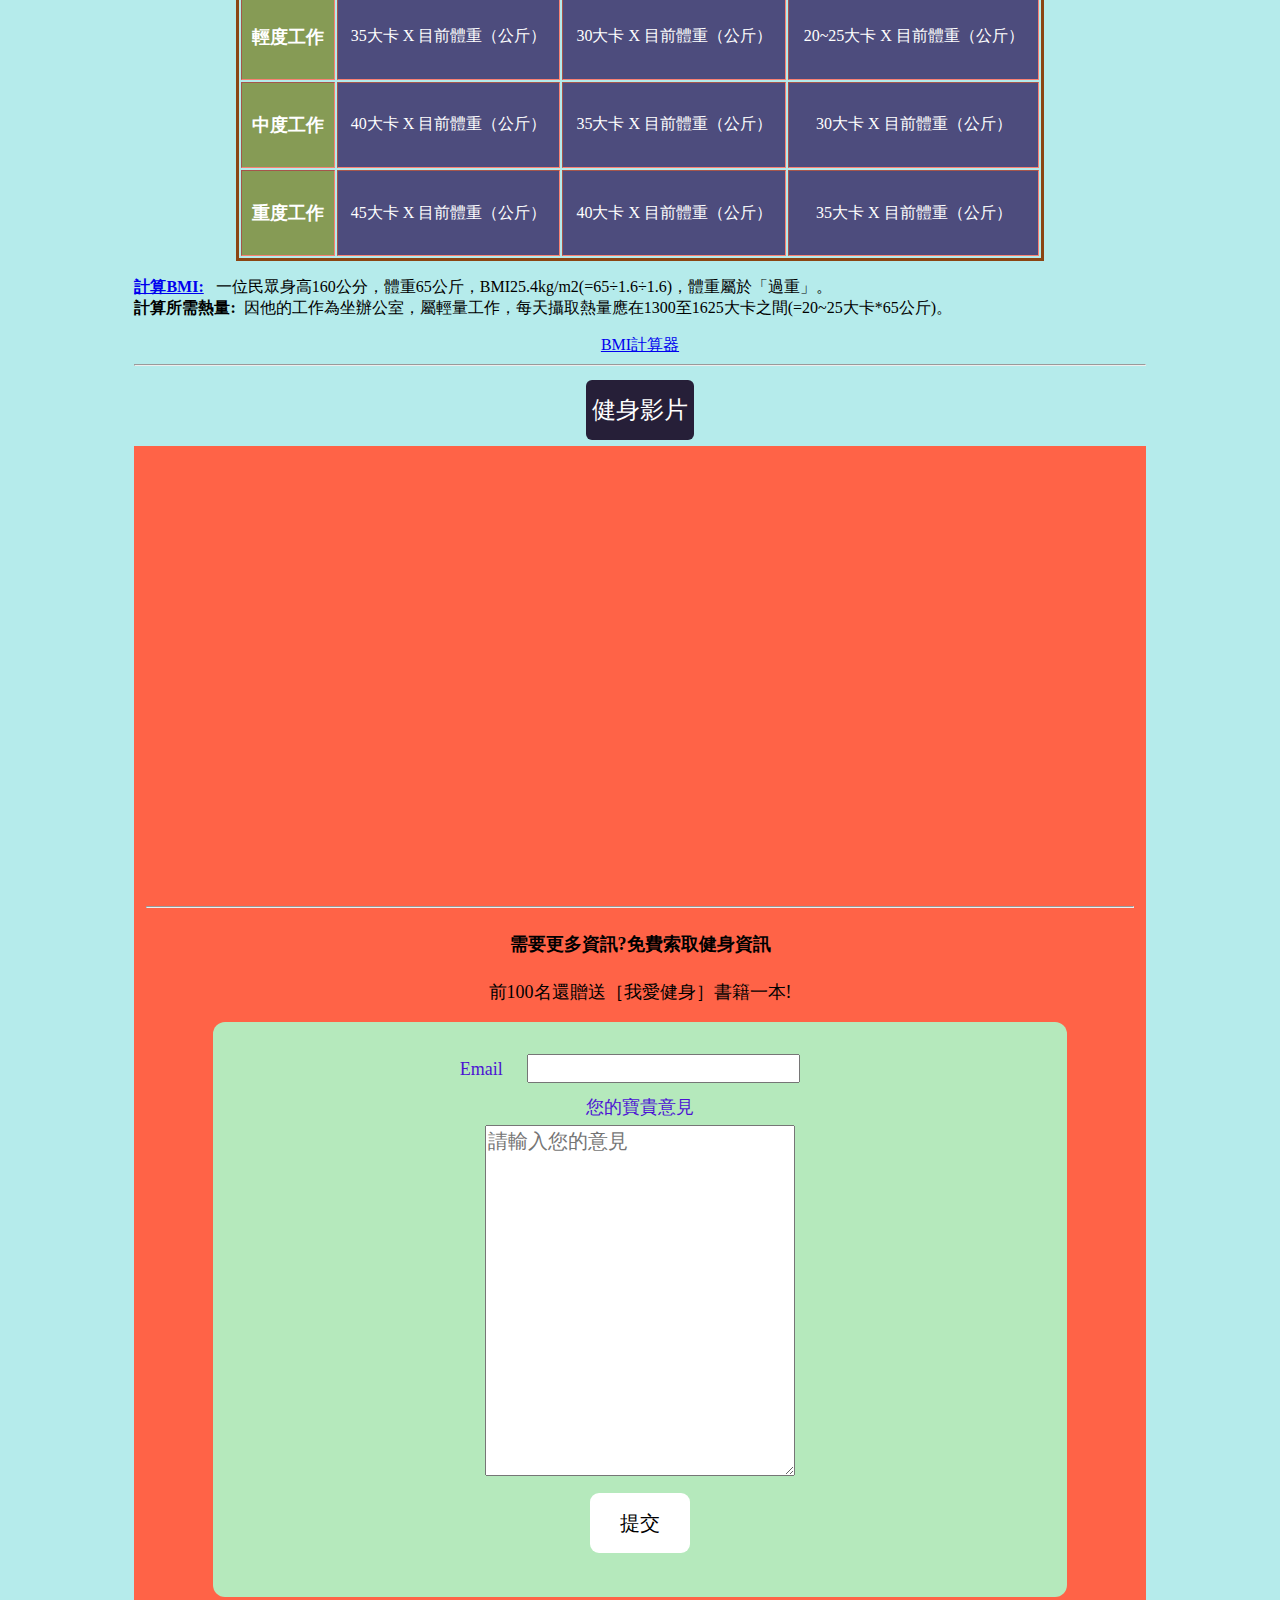
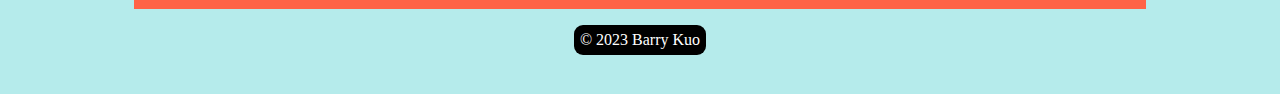
==== commit c5fbcd46: "add bulma css" ====
--- a/index.html
+++ b/index.html
@@ -202,7 +202,7 @@
           border-radius: 9px;
         "
       >
-        &copy; 2022 Barry Kuo
+        &copy; 2023 Barry Kuo
       </p>
     </div>
   </body>
--- a/css/style.css
+++ b/css/style.css
@@ -118,7 +118,7 @@
   #video {
     background-color: tomato;
     padding: 12px;
-    color: white;
+    
     font-size: large;
   }
 
@@ -130,24 +130,26 @@
   }
 
   form {
-    background-color: rgb(149, 228, 201);
+    background-color: rgb(181, 233, 188);
     padding: 32px;
     border-radius: 12px;
     width: 80%;
     margin: 0 auto;
+    color: rgb(76, 19, 211);
   }
 
   button {
-    background-color: rgb(176, 114, 235);
+    background-color: rgb(255, 255, 255);
     width: 100px;
-    height: 40px;
-    color: white;
+    height: 60px;
+    color: rgb(0, 0, 0);
     border-radius: 9px;
     border: 0;
   }
 
   #email {
     margin-left: 20px;
+    margin-right: 20px;
     margin-bottom: 12px;
   }
 
@@ -155,9 +157,16 @@
     margin-top: 6px;
   }
   
-  @media screen and (max-width: 800px) {
+  @media screen and (max-width: 1024px) {
     form {
       width: 80%;
+    }
+
+  }
+
+  @media screen and (max-width: 768px) {
+    form {
+      width: 100%;
     }
 
     button {
